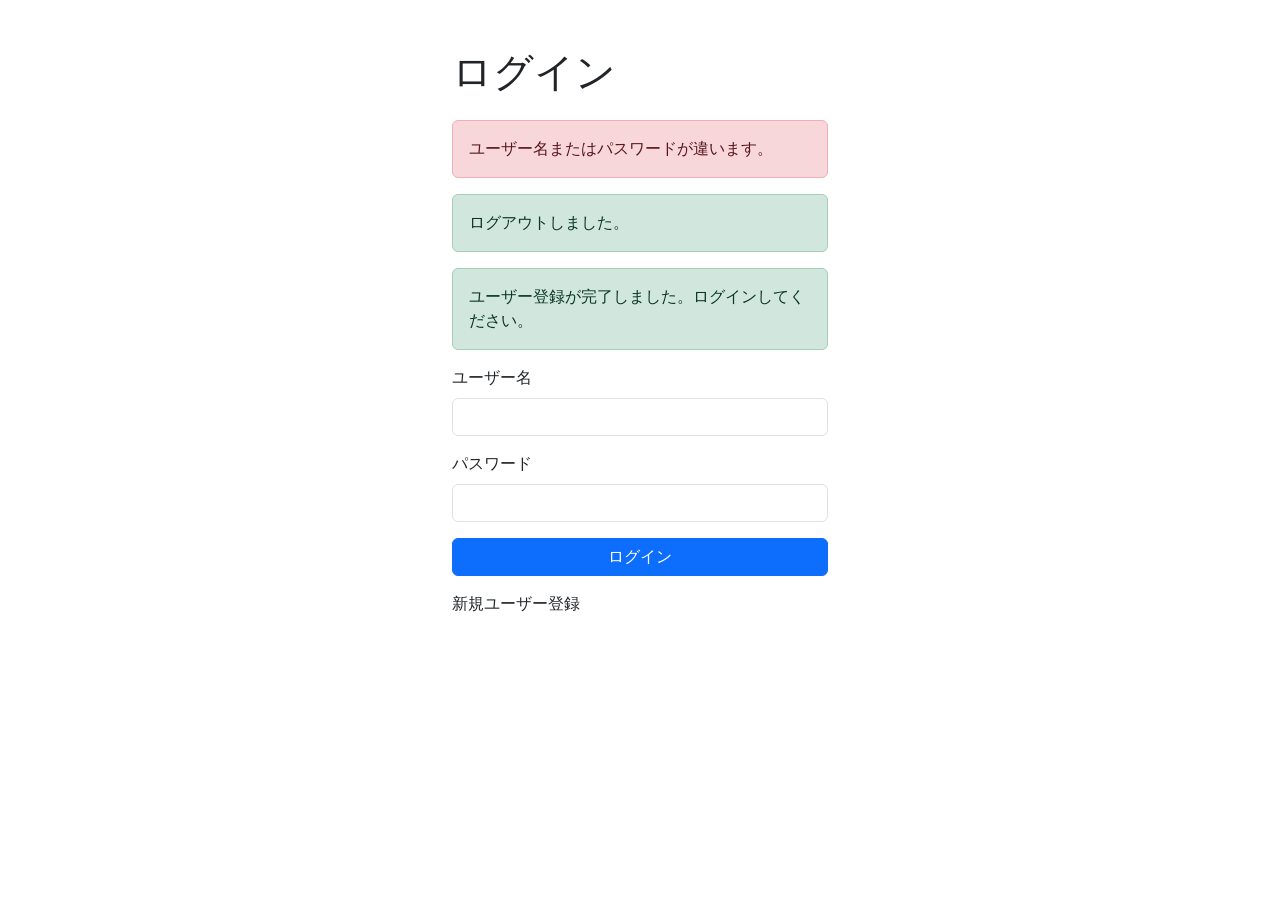
==== src/main/resources/templates/login.html @ 6da1128a "Add database authentidation and secure attendance editing with codex" ====
<!DOCTYPE html>
<html xmlns:th="http://www.thymeleaf.org">
<head>
<meta charset="UTF-8">
<title>ログイン</title>
<link href="https://cdn.jsdelivr.net/npm/bootstrap@5.3.3/dist/css/bootstrap.min.css" rel="stylesheet">
</head>
<body>
<div class="container mt-5" style="max-width: 400px;">

    <h1 class="mb-4">ログイン</h1>

    <div th:if="${param.error}" class="alert alert-danger">
        ユーザー名またはパスワードが違います。
    </div>

    <div th:if="${param.logout}" class="alert alert-success">
        ログアウトしました。
    </div>

    <div th:if="${param.registered}" class="alert alert-success">
        ユーザー登録が完了しました。ログインしてください。
    </div>

    <form th:action="@{/login}" method="post">
        <div class="mb-3">
            <label class="form-label">ユーザー名</label>
            <input type="text" name="username" class="form-control" required>
        </div>

        <div class="mb-3">
            <label class="form-label">パスワード</label>
            <input type="password" name="password" class="form-control" required>
        </div>

        <button type="submit" class="btn btn-primary w-100">ログイン</button>
    </form>

    <p class="mt-3">
        <a th:href="@{/register}">新規ユーザー登録</a>
    </p>
</div>
</body>
</html>
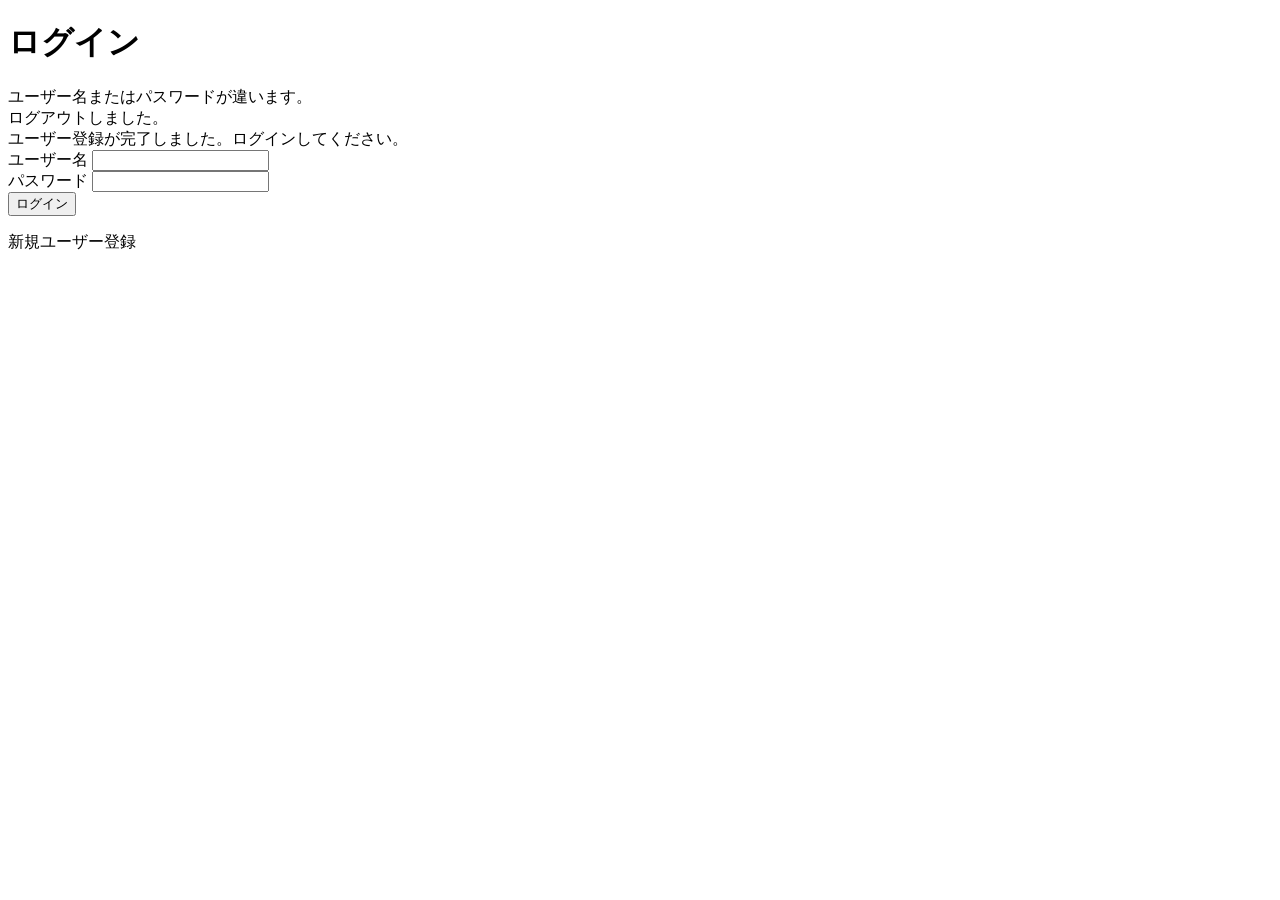
==== commit 8a7a745d: "Bootstrap依存をローカルCSSへ切り替え CDN参照を削除し、static配下のローカルCSSを各画面で読み込むように変更。CSS配信をSecurityConfigで許可。" ====
--- a/src/main/resources/templates/login.html
+++ b/src/main/resources/templates/login.html
@@ -3,7 +3,7 @@
 <head>
 <meta charset="UTF-8">
 <title>ログイン</title>
-<link href="https://cdn.jsdelivr.net/npm/bootstrap@5.3.3/dist/css/bootstrap.min.css" rel="stylesheet">
+<link th:href="@{/css/bootstrap-local.css}" rel="stylesheet">
 </head>
 <body>
 <div class="container mt-5" style="max-width: 400px;">
